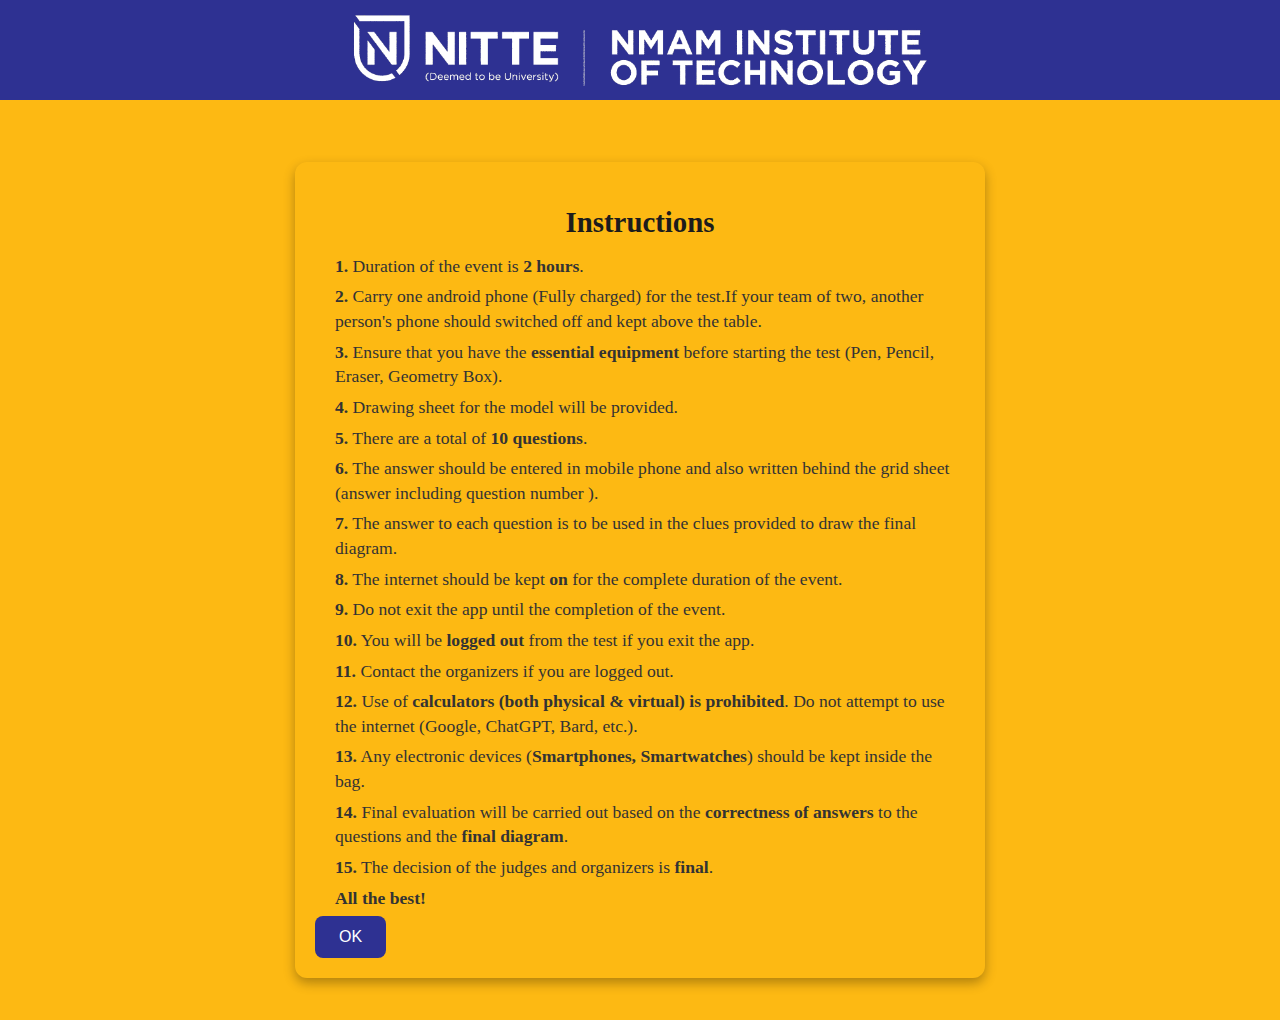
==== instruction.html @ 53d8de59 "Add files via upload" ====
<!DOCTYPE html>
<html lang="en">
<head>
    <meta charset="UTF-8">
    <meta name="viewport" content="width=device-width, initial-scale=1.0">
    <title>Instructions - GEOMITRA 2025</title>
    <link rel="stylesheet" href="dashboard.css">  <!-- ✅ Make sure this file exists -->
    <link rel="stylesheet" href="instruction.css">  <!-- ✅ File name should match -->
</head>
<body>

    <div class="logo-container">
        <img src="image2.png" alt="GEOMITRA Logo">
    </div>

    <div class="instruction-content">
        <h2>Instructions</h2>
        <ul>
            <li><strong>1.</strong> Duration of the event is <strong>2 hours</strong>.</li>
            <li><strong>2.</strong> Carry one android phone (Fully charged) for the test.If your team of two, another person's phone should switched off and kept above the table</strong>.</li>
            <li><strong>3.</strong> Ensure that you have the <strong>essential equipment</strong> before starting the test (Pen, Pencil, Eraser, Geometry Box).</li>
            <li><strong>4.</strong> Drawing sheet for the model will be provided.</li>
            <li><strong>5.</strong> There are a total of <strong>10 questions</strong>.</li>
            <li><strong>6.</strong> The answer should be entered in mobile phone and also written behind the grid sheet (answer including question number )</strong>.</li>
            <li><strong>7.</strong> The answer to each question is to be used in the clues provided to draw the final diagram.</li>
            <li><strong>8.</strong> The internet should be kept <strong>on</strong> for the complete duration of the event.</li>
            <li><strong>9.</strong> Do not exit the app until the completion of the event.</li>
            <li><strong>10.</strong> You will be <strong>logged out</strong> from the test if you exit the app.</li>
            <li><strong>11.</strong> Contact the organizers if you are logged out.</li>
            <li><strong>12.</strong> Use of <strong>calculators (both physical & virtual) is prohibited</strong>. Do not attempt to use the internet (Google, ChatGPT, Bard, etc.).</li>
            <li><strong>13.</strong> Any electronic devices (<strong>Smartphones, Smartwatches</strong>) should be kept inside the bag.</li>
            <li><strong>14.</strong> Final evaluation will be carried out based on the <strong>correctness of answers</strong> to the questions and the <strong>final diagram</strong>.</li>
            <li><strong>15.</strong> The decision of the judges and organizers is <strong>final</strong>.</li>
            <li> <strong>All the best!</strong></li>
        </ul>
        <button id="okButton">OK</button>
    </div>

    <script src="instruction.js"></script>  <!-- ✅ JavaScript must be linked here -->
</body>
</html>
---- dashboard.css ----
/* ✅ Reset and General Styles */
body {
    background-color: #FDB913; /* Yellow-Gold Background */
    height: 100vh;
    display: flex;
    flex-direction: column;
    align-items: center;
    justify-content: center;
    overflow: auto;
    background-size: cover;
    background-attachment: fixed;
    padding-top: 120px; /* Adjusted to prevent overlap with logo */
    margin: 0;
}

/* ✅ Logo and Header Styling */
.logo-container {
    position: fixed; /* Stick it at the top */
    top: 0;
    left: 0;
    width: 100%;
    height: auto; /* Let it adjust based on content */
    background-color: #2E3192; /* Full width background */
    display: flex;
    justify-content: center;
    align-items: center;
    padding: 10px 0; /* Extra padding for spacing */
    z-index: 1000; /* Keep it above other elements */
}

.logo-container img {
    width: auto;
    max-width: 80%;
    height: auto;
    max-height: 80px; /* Adjusted for better scaling */
    object-fit: contain;
}

/* ✅ Centered Welcome Message */
.content {
    text-align: center;
    font-size: 20px;

    font-weight: bold;
    margin-top: 100px; /* Adjusted for better spacing */
}

/* ✅ Centered Quiz Box */
.quiz {
    position: absolute;
    top: 50%;
    left: 50%;
    transform: translate(-50%, -50%);
    text-align: center;
    color: black;
    backdrop-filter: none;
    width: 50%;
    max-width: 400px;
    background: white;
    padding: 25px;
    border-radius: 15px;
    border: 2px solid black;
    box-shadow: 0 0 15px rgba(0, 0, 0, 0.2);
    transition: all 0.3s ease-in-out;
}

/* ✅ Quiz Title */
.quiz h2 {
    color: #0011cc;
    font-size: 26px;
    margin-bottom: 10px;
}

/* ✅ Centering Start Quiz Button */
.quiz-button-container {
    display: flex;
    justify-content: center;
    align-items: center;
    flex-direction: column;
    margin-top: 15px;
}

/* ✅ Start Quiz Button */
.start-quiz-btn {
    background: linear-gradient(135deg, #2c2a46, #0044cc);
    color: white;
    padding: 15px 30px;
    border: none;
    border-radius: 8px;
    font-size: 1.2rem;
    cursor: pointer;
    transition: 0.3s;
    box-shadow: 0 4px 8px rgba(0, 0, 0, 0.2);
    min-width: 200px;
    text-align: center;
}

.start-quiz-btn:hover {
    background: #000000;
    transform: scale(1.05);
}

/* ✅ Sidebar Menu */
.sidebar {
    height: 100%;
    width: 250px;
    position: fixed;
    top: 0;
    right: -250px;
    background: rgba(0, 0, 0, 0.9);
    backdrop-filter: blur(10px);
    padding-top: 60px;
    transition: right 0.4s ease-in-out;
    box-shadow: -4px 0 15px rgba(0, 0, 0, 0.5);
    z-index: 1000;
}

/* Sidebar Heading */
.sidebar h2 {
    color: white;
    text-align: center;
    font-size: 22px;
}

.sidebar ul {
    list-style: none;
    padding: 0;
    margin: 0;
    text-align: center;
}

.sidebar ul li {
    padding: 12px;
}

.sidebar ul li a {
    color: white;
    text-decoration: none;
    display: block;
    font-weight: bold;
    padding: 12px;
}

.sidebar ul li:hover {
    background: rgba(255, 255, 255, 0.2);
    border-radius: 5px;
}

/* ✅ Sidebar Menu and Close Button */
.close-btn {
    position: absolute;
    top: 10px;
    left: 20px;
    font-size: 24px;
    background: none;
    border: none;
    color: white;
    cursor: pointer;
}

.menu-btn {
    position: fixed;
    top: 20px;
    right: 20px;
    background: rgba(0, 0, 0, 0.8);
    color: white;
    border: none;
    font-size: 24px;
    padding: 10px 15px;
    cursor: pointer;
    border-radius: 8px;
    transition: 0.3s;
    z-index: 1100;
}

/* ✅ Responsive Adjustments */
@media screen and (max-width: 768px) {
    .content {
        font-size: 18px;
        margin-top: 80px;
    }

    .quiz {
        max-width: 90%;
    }

    .start-quiz-btn {
        padding: 12px 24px;
        font-size: 1rem;
        min-width: 180px;
    }

    .menu-btn {
        top: 15px;
        right: 15px;
        font-size: 20px;
        padding: 8px 12px;
    }

    .sidebar {
        width: 200px;
        right: -200px;
    }
}

@media screen and (max-width: 480px) {
    .content {
        font-size: 16px;
        margin-top: 70px;
    }

    .quiz {
        max-width: 95%;
        padding: 15px;
    }

    .start-quiz-btn {
        padding: 10px 20px;
        font-size: 0.95rem;
        min-width: 160px;
    }
}
---- instruction.css ----
/* ✅ Reset and General Styles */
body {
    background-color: #FDB913; /* Yellow-Gold Background */
    height: 100vh;
    display: flex;
    flex-direction: column;
    align-items: center;
    justify-content: center;
    overflow: auto;
    background-size: cover;
    background-attachment: fixed;
    padding-top: 120px; /* Adjusted to prevent overlap with logo */
    margin: 0;
}

/* ✅ Logo and Header Styling */
.logo-container {
    position: fixed; /* Stick it at the top */
    top: 0;
    left: 0;
    width: 100%;
    height: auto; /* Let it adjust based on content */
    background-color: #2E3192; /* Full width background */
    display: flex;
    justify-content: center;
    align-items: center;
    padding: 10px 0; /* Extra padding for spacing */
    z-index: 1000; /* Keep it above other elements */
}

.logo-container img {
    width: auto;
    max-width: 80%;
    height: auto;
    max-height: 80px; /* Adjusted for better scaling */
    object-fit: contain;
}

/* ✅ Main Instruction Box */
.instruction-content {
    width: 90%;
    max-width: 650px;
    padding: 20px;
    border-radius: 12px;
    box-shadow: 0px 5px 12px rgba(0, 0, 0, 0.3);
    position: relative;
    top: 0px; /* Ensures it stays below the logo */
    text-align: left;
}

/* ✅ Heading */
.instruction-content h2 {
    color: #1C1C1C; /* Dark Grey for Professional Look */
    font-size: clamp(1.2rem, 2.5vw, 1.8rem);
    text-align: center;
    font-weight: bold;
    margin-bottom: 15px;
}

/* ✅ Bullet Points (Auto-Scaling for Readability) */
.instruction-content ul {
    list-style-type: none;
    padding: 0;
    margin: 0;
}

/* ✅ Styling for Each Point */
.instruction-content ul li {
    font-size: clamp(0.9rem, 2vw, 1.1rem);
    font-weight: 500;
    color: #333; /* Darker Grey for Readability */
    margin: 6px 0;
    line-height: 1.4;
    padding-left: 20px;
    position: relative;
}

/* ✅ OK Button Styling */
.button-container {
    text-align: center;
    position: fixed;
    bottom: 15px;
    width: 100%;
}

/* ✅ Button Design */
button {
    background: #2E3192;
    color: white;
    padding: 12px 24px;
    border: none;
    border-radius: 8px;
    font-size: clamp(0.9rem, 2vw, 1rem);
    cursor: pointer;
    transition: 0.3s;
    display: inline-block;
}

/* ✅ Hover Effect */
button:hover {
    background: #1C1F6A;
    transform: scale(1.05);
}

/* 📱 Responsive Adjustments */
@media screen and (max-width: 768px) {
    .instruction-content {
        width: 95%;
        top: 0px;
        padding: 15px;
    }
    .instruction-content ul li {
        font-size: clamp(0.85rem, 2vw, 1rem);
    }
    button {
        font-size: 0.85rem;
        padding: 10px 20px;
    }
}

/* 📱 Extra small screens (under 480px) */
@media screen and (max-width: 480px) {
    .instruction-content {
        top: 0px;
        padding: 12px;
    }
    .instruction-content ul li {
        font-size: clamp(0.8rem, 1.8vw, 0.95rem);
    }
    button {
        font-size: 0.8rem;
        padding: 8px 18px;
    }
}
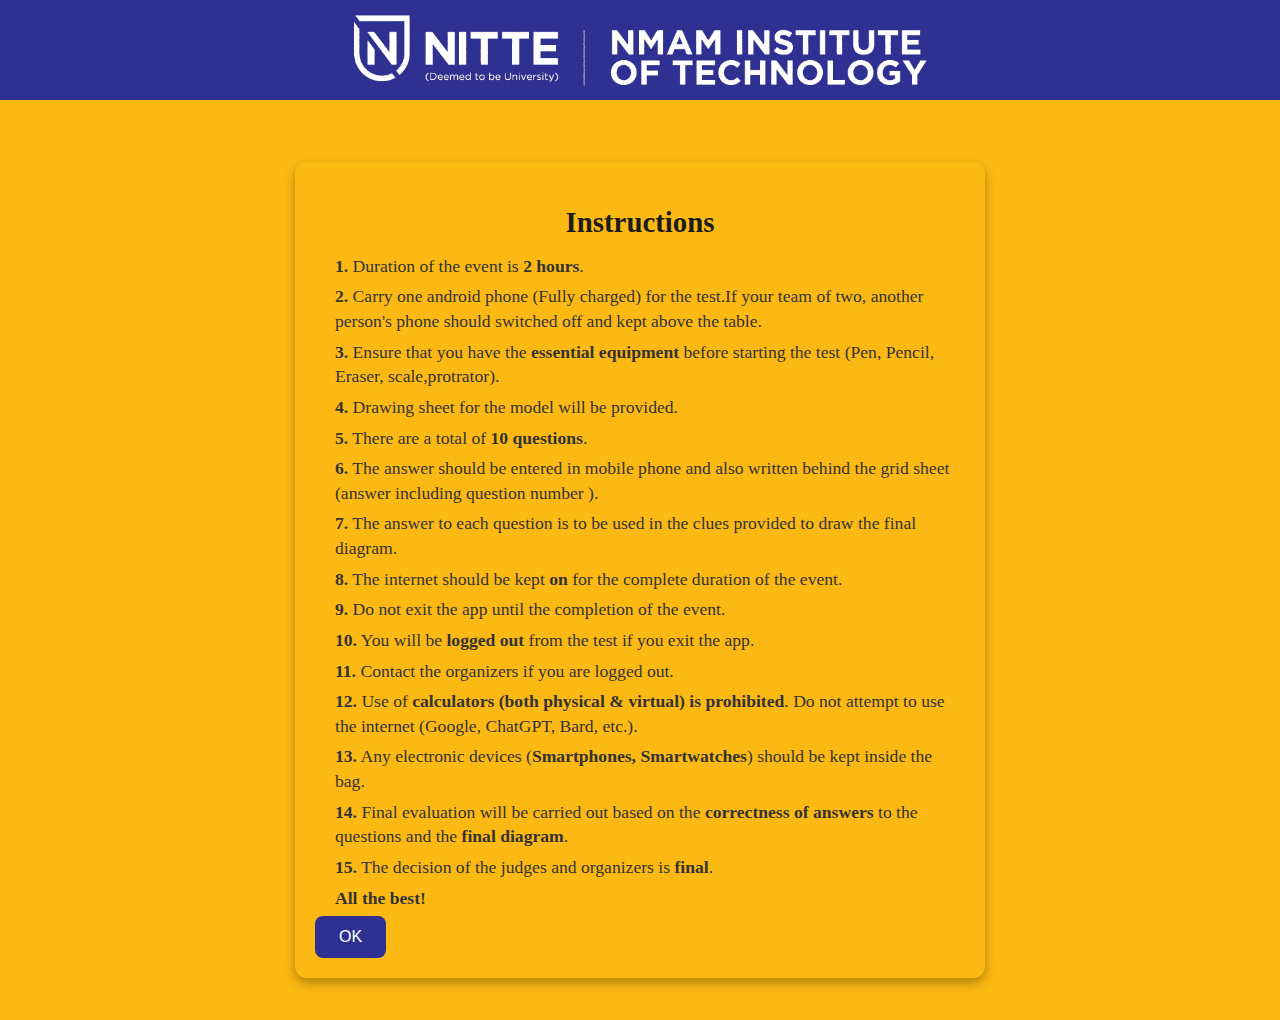
==== commit 8abf0976: "instruction.html" ====
--- a/instruction.html
+++ b/instruction.html
@@ -18,7 +18,7 @@
         <ul>
             <li><strong>1.</strong> Duration of the event is <strong>2 hours</strong>.</li>
             <li><strong>2.</strong> Carry one android phone (Fully charged) for the test.If your team of two, another person's phone should switched off and kept above the table</strong>.</li>
-            <li><strong>3.</strong> Ensure that you have the <strong>essential equipment</strong> before starting the test (Pen, Pencil, Eraser, Geometry Box).</li>
+            <li><strong>3.</strong> Ensure that you have the <strong>essential equipment</strong> before starting the test (Pen, Pencil, Eraser, scale,protrator).</li>
             <li><strong>4.</strong> Drawing sheet for the model will be provided.</li>
             <li><strong>5.</strong> There are a total of <strong>10 questions</strong>.</li>
             <li><strong>6.</strong> The answer should be entered in mobile phone and also written behind the grid sheet (answer including question number )</strong>.</li>
